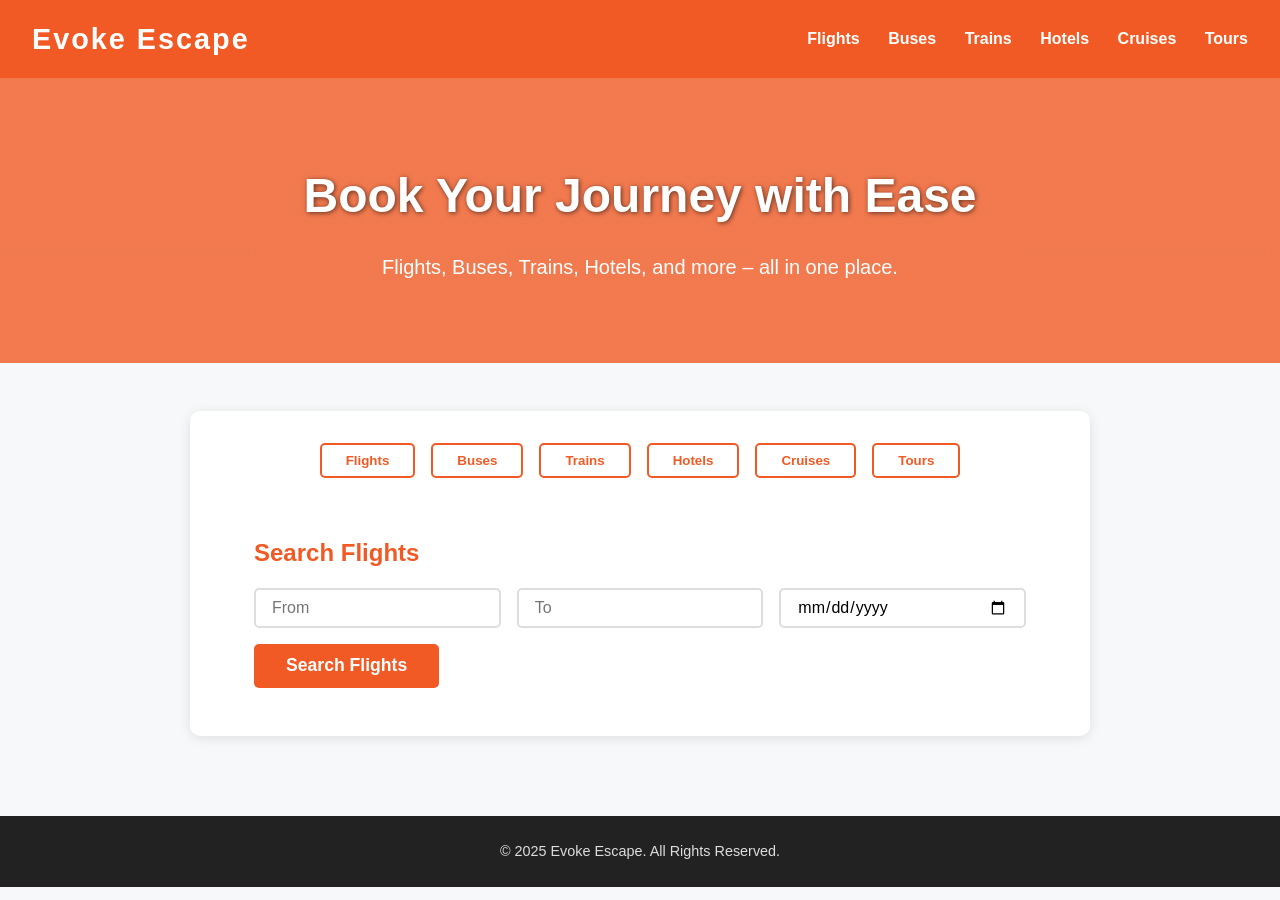
==== index.html @ 3515cdab "Add files via upload" ====
<!DOCTYPE html>
<html lang="en">
<head>
  <meta charset="UTF-8" />
  <meta name="viewport" content="width=device-width, initial-scale=1" />
  <title>Evoke Escape | Travel Booking</title>
  <link rel="stylesheet" href="style.css" />
</head>
<body>
  <header>
    <div class="logo">Evoke Escape</div>
    <nav>
      <a href="#flights" onclick="showTab('flights')">Flights</a>
      <a href="#buses" onclick="showTab('buses')">Buses</a>
      <a href="#trains" onclick="showTab('trains')">Trains</a>
      <a href="#hotels" onclick="showTab('hotels')">Hotels</a>
      <a href="#cruises" onclick="showTab('cruises')">Cruises</a>
      <a href="#tours" onclick="showTab('tours')">Tours</a>
    </nav>
  </header>

  <section id="home" class="hero">
    <h1>Book Your Journey with Ease</h1>
    <p>Flights, Buses, Trains, Hotels, and more – all in one place.</p>
  </section>

  <section id="search" class="search-tabs">
    <div class="tabs">
      <button onclick="showTab('flights')">Flights</button>
      <button onclick="showTab('buses')">Buses</button>
      <button onclick="showTab('trains')">Trains</button>
      <button onclick="showTab('hotels')">Hotels</button>
      <button onclick="showTab('cruises')">Cruises</button>
      <button onclick="showTab('tours')">Tours</button>
    </div>

    <div id="flights" class="tab-content">
      <h2>Search Flights</h2>
      <form>
        <input type="text" placeholder="From" required />
        <input type="text" placeholder="To" required />
        <input type="date" required />
        <button type="submit">Search Flights</button>
      </form>
    </div>

    <div id="buses" class="tab-content" style="display:none;">
      <h2>Search Buses</h2>
      <form>
        <input type="text" placeholder="From" required />
        <input type="text" placeholder="To" required />
        <input type="date" required />
        <button type="submit">Search Buses</button>
      </form>
    </div>

    <div id="trains" class="tab-content" style="display:none;">
      <h2>Search Trains</h2>
      <form>
        <input type="text" placeholder="From" required />
        <input type="text" placeholder="To" required />
        <input type="date" required />
        <button type="submit">Search Trains</button>
      </form>
    </div>

    <div id="hotels" class="tab-content" style="display:none;">
      <h2>Search Hotels</h2>
      <form>
        <input type="text" placeholder="Destination" required />
        <input type="date" placeholder="Check-in" required />
        <input type="date" placeholder="Check-out" required />
        <button type="submit">Search Hotels</button>
      </form>
    </div>

    <div id="cruises" class="tab-content" style="display:none;">
      <h2>Search Cruises</h2>
      <form>
        <input type="text" placeholder="Destination" required />
        <input type="date" required />
        <button type="submit">Search Cruises</button>
      </form>
    </div>

    <div id="tours" class="tab-content" style="display:none;">
      <h2>Search Tours</h2>
      <form>
        <input type="text" placeholder="Destination" required />
        <input type="date" required />
        <button type="submit">Search Tours</button>
      </form>
    </div>
  </section>

  <footer>
    <p>&copy; 2025 Evoke Escape. All Rights Reserved.</p>
  </footer>

  <script>
    function showTab(tabId) {
      const tabs = document.querySelectorAll('.tab-content');
      tabs.forEach(tab => (tab.style.display = 'none'));
      document.getElementById(tabId).style.display = 'block';
    }

    // Show flights tab by default on page load
    showTab('flights');
  </script>
</body>
</html>
---- style.css ----
* {
  box-sizing: border-box;
  margin: 0;
  padding: 0;
  font-family: 'Segoe UI', Tahoma, Geneva, Verdana, sans-serif;
}

body {
  background-color: #f6f8fa;
  color: #333;
  line-height: 1.6;
}

header {
  background-color: #f15a24;
  display: flex;
  justify-content: space-between;
  align-items: center;
  padding: 1rem 2rem;
  color: white;
  position: sticky;
  top: 0;
  z-index: 1000;
}

.logo {
  font-size: 1.8rem;
  font-weight: bold;
  letter-spacing: 2px;
}

nav a {
  color: white;
  text-decoration: none;
  margin-left: 1.5rem;
  font-weight: 600;
  transition: color 0.3s ease;
  cursor: pointer;
}

nav a:hover {
  color: #ffd366;
}

.hero {
  background: linear-gradient(rgba(241, 90, 36, 0.8), rgba(241, 90, 36, 0.8)),
    url('https://images.unsplash.com/photo-1506744038136-46273834b3fb?auto=format&fit=crop&w=1470&q=80') no-repeat center center/cover;
  color: white;
  text-align: center;
  padding: 5rem 2rem;
}

.hero h1 {
  font-size: 3rem;
  margin-bottom: 1rem;
  text-shadow: 1px 1px 5px rgba(0, 0, 0, 0.6);
}

.hero p {
  font-size: 1.25rem;
  font-weight: 300;
}

.search-tabs {
  max-width: 900px;
  margin: 3rem auto 5rem;
  background: white;
  box-shadow: 0 2px 12px rgb(0 0 0 / 0.1);
  border-radius: 10px;
  padding: 2rem;
}

.tabs {
  display: flex;
  justify-content: center;
  margin-bottom: 2rem;
  flex-wrap: wrap;
}

.tabs button {
  background-color: transparent;
  border: 2px solid #f15a24;
  color: #f15a24;
  padding: 0.5rem 1.5rem;
  margin: 0 0.5rem 0.5rem 0.5rem;
  cursor: pointer;
  font-weight: 600;
  border-radius: 5px;
  transition: all 0.3s ease;
}

.tabs button:hover,
.tabs button:focus {
  background-color: #f15a24;
  color: white;
  outline: none;
}

.tab-content {
  padding: 1rem 2rem;
}

.tab-content h2 {
  margin-bottom: 1rem;
  color: #f15a24;
}

form {
  display: flex;
  flex-wrap: wrap;
  gap: 1rem;
}

form input[type='text'],
form input[type='date'] {
  flex: 1 1 150px;
  padding: 0.5rem 1rem;
  border: 2px solid #ddd;
  border-radius: 5px;
  font-size: 1rem;
  transition: border-color 0.3s ease;
}

form input[type='text']:focus,
form input[type='date']:focus {
  border-color: #f15a24;
  outline: none;
}

form button {
  background-color: #f15a24;
  border: none;
  padding: 0.7rem 2rem;
  color: white;
  font-size: 1.1rem;
  font-weight: 700;
  border-radius: 5px;
  cursor: pointer;
  transition: background-color 0.3s ease;
}

form button:hover {
  background-color: #d1481b;
}

footer {
  text-align: center;
  padding: 1.5rem;
  background-color: #222;
  color: #ddd;
  font-size: 0.9rem;
  margin-top: 3rem;
}

@media (max-width: 600px) {
  nav a {
    margin-left: 1rem;
    font-size: 0.9rem;
  }

  .hero h1 {
    font-size: 2rem;
  }

  form {
    flex-direction: column;
  }

  form input,
  form button {
    width: 100%;
  }

  .tabs {
    justify-content: space-around;
  }
}
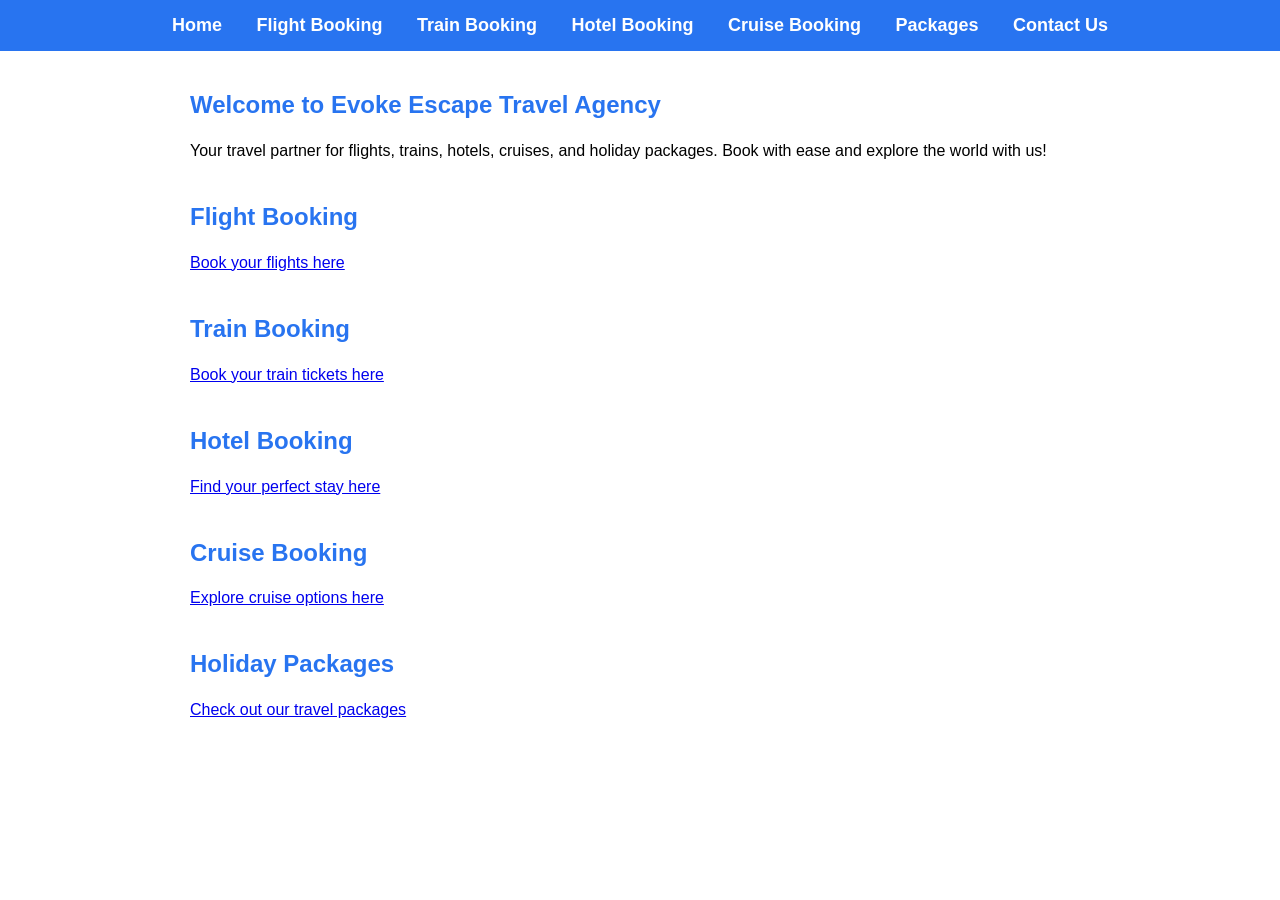
==== commit 89e81874: "Add files via upload" ====
--- a/index.html
+++ b/index.html
@@ -3,109 +3,84 @@
 <head>
   <meta charset="UTF-8" />
   <meta name="viewport" content="width=device-width, initial-scale=1" />
-  <title>Evoke Escape | Travel Booking</title>
-  <link rel="stylesheet" href="style.css" />
+  <title>Evoke Escape Travel</title>
+  <style>
+    body { font-family: Arial, sans-serif; margin: 0; padding: 0; }
+    nav {
+      background-color: #2874f0;
+      padding: 15px;
+      text-align: center;
+    }
+    nav a {
+      color: white;
+      text-decoration: none;
+      margin: 0 15px;
+      font-weight: bold;
+      font-size: 18px;
+    }
+    nav a:hover {
+      text-decoration: underline;
+    }
+    main {
+      padding: 20px;
+      max-width: 900px;
+      margin: auto;
+    }
+    section {
+      margin-bottom: 40px;
+    }
+    h1, h2 {
+      color: #2874f0;
+    }
+    p {
+      font-size: 16px;
+      line-height: 1.5;
+    }
+  </style>
 </head>
 <body>
-  <header>
-    <div class="logo">Evoke Escape</div>
-    <nav>
-      <a href="#flights" onclick="showTab('flights')">Flights</a>
-      <a href="#buses" onclick="showTab('buses')">Buses</a>
-      <a href="#trains" onclick="showTab('trains')">Trains</a>
-      <a href="#hotels" onclick="showTab('hotels')">Hotels</a>
-      <a href="#cruises" onclick="showTab('cruises')">Cruises</a>
-      <a href="#tours" onclick="showTab('tours')">Tours</a>
-    </nav>
-  </header>
 
-  <section id="home" class="hero">
-    <h1>Book Your Journey with Ease</h1>
-    <p>Flights, Buses, Trains, Hotels, and more – all in one place.</p>
-  </section>
+  <nav>
+    <a href="index.html">Home</a>
+    <a href="flight.html">Flight Booking</a>
+    <a href="train.html">Train Booking</a>
+    <a href="hotel.html">Hotel Booking</a>
+    <a href="cruise.html">Cruise Booking</a>
+    <a href="package.html">Packages</a>
+    <a href="contact.html">Contact Us</a>
+  </nav>
 
-  <section id="search" class="search-tabs">
-    <div class="tabs">
-      <button onclick="showTab('flights')">Flights</button>
-      <button onclick="showTab('buses')">Buses</button>
-      <button onclick="showTab('trains')">Trains</button>
-      <button onclick="showTab('hotels')">Hotels</button>
-      <button onclick="showTab('cruises')">Cruises</button>
-      <button onclick="showTab('tours')">Tours</button>
-    </div>
+  <main>
+    <section>
+      <h1>Welcome to Evoke Escape Travel Agency</h1>
+      <p>Your travel partner for flights, trains, hotels, cruises, and holiday packages. Book with ease and explore the world with us!</p>
+    </section>
 
-    <div id="flights" class="tab-content">
-      <h2>Search Flights</h2>
-      <form>
-        <input type="text" placeholder="From" required />
-        <input type="text" placeholder="To" required />
-        <input type="date" required />
-        <button type="submit">Search Flights</button>
-      </form>
-    </div>
+    <section>
+      <h2>Flight Booking</h2>
+      <p><a href="flight.html">Book your flights here</a></p>
+    </section>
 
-    <div id="buses" class="tab-content" style="display:none;">
-      <h2>Search Buses</h2>
-      <form>
-        <input type="text" placeholder="From" required />
-        <input type="text" placeholder="To" required />
-        <input type="date" required />
-        <button type="submit">Search Buses</button>
-      </form>
-    </div>
+    <section>
+      <h2>Train Booking</h2>
+      <p><a href="train.html">Book your train tickets here</a></p>
+    </section>
 
-    <div id="trains" class="tab-content" style="display:none;">
-      <h2>Search Trains</h2>
-      <form>
-        <input type="text" placeholder="From" required />
-        <input type="text" placeholder="To" required />
-        <input type="date" required />
-        <button type="submit">Search Trains</button>
-      </form>
-    </div>
+    <section>
+      <h2>Hotel Booking</h2>
+      <p><a href="hotel.html">Find your perfect stay here</a></p>
+    </section>
 
-    <div id="hotels" class="tab-content" style="display:none;">
-      <h2>Search Hotels</h2>
-      <form>
-        <input type="text" placeholder="Destination" required />
-        <input type="date" placeholder="Check-in" required />
-        <input type="date" placeholder="Check-out" required />
-        <button type="submit">Search Hotels</button>
-      </form>
-    </div>
+    <section>
+      <h2>Cruise Booking</h2>
+      <p><a href="cruise.html">Explore cruise options here</a></p>
+    </section>
 
-    <div id="cruises" class="tab-content" style="display:none;">
-      <h2>Search Cruises</h2>
-      <form>
-        <input type="text" placeholder="Destination" required />
-        <input type="date" required />
-        <button type="submit">Search Cruises</button>
-      </form>
-    </div>
+    <section>
+      <h2>Holiday Packages</h2>
+      <p><a href="package.html">Check out our travel packages</a></p>
+    </section>
+  </main>
 
-    <div id="tours" class="tab-content" style="display:none;">
-      <h2>Search Tours</h2>
-      <form>
-        <input type="text" placeholder="Destination" required />
-        <input type="date" required />
-        <button type="submit">Search Tours</button>
-      </form>
-    </div>
-  </section>
-
-  <footer>
-    <p>&copy; 2025 Evoke Escape. All Rights Reserved.</p>
-  </footer>
-
-  <script>
-    function showTab(tabId) {
-      const tabs = document.querySelectorAll('.tab-content');
-      tabs.forEach(tab => (tab.style.display = 'none'));
-      document.getElementById(tabId).style.display = 'block';
-    }
-
-    // Show flights tab by default on page load
-    showTab('flights');
-  </script>
 </body>
 </html>
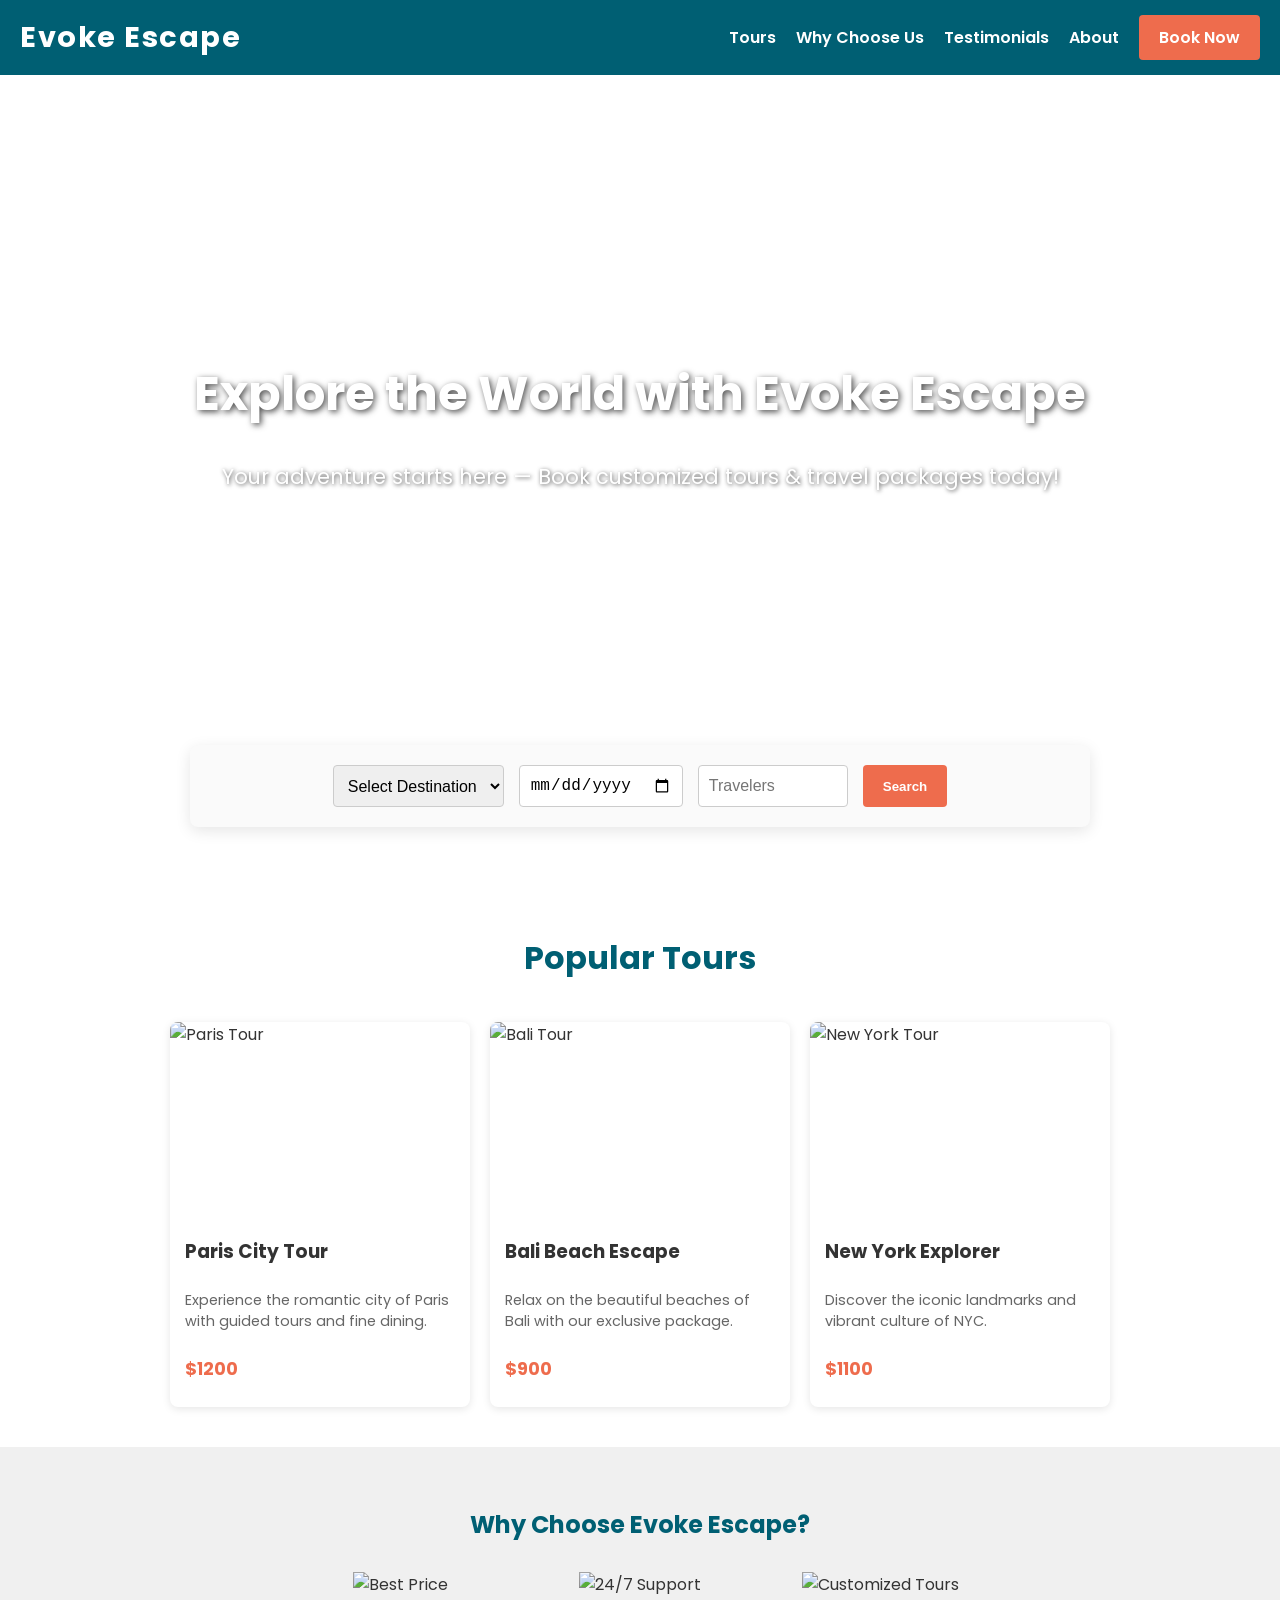
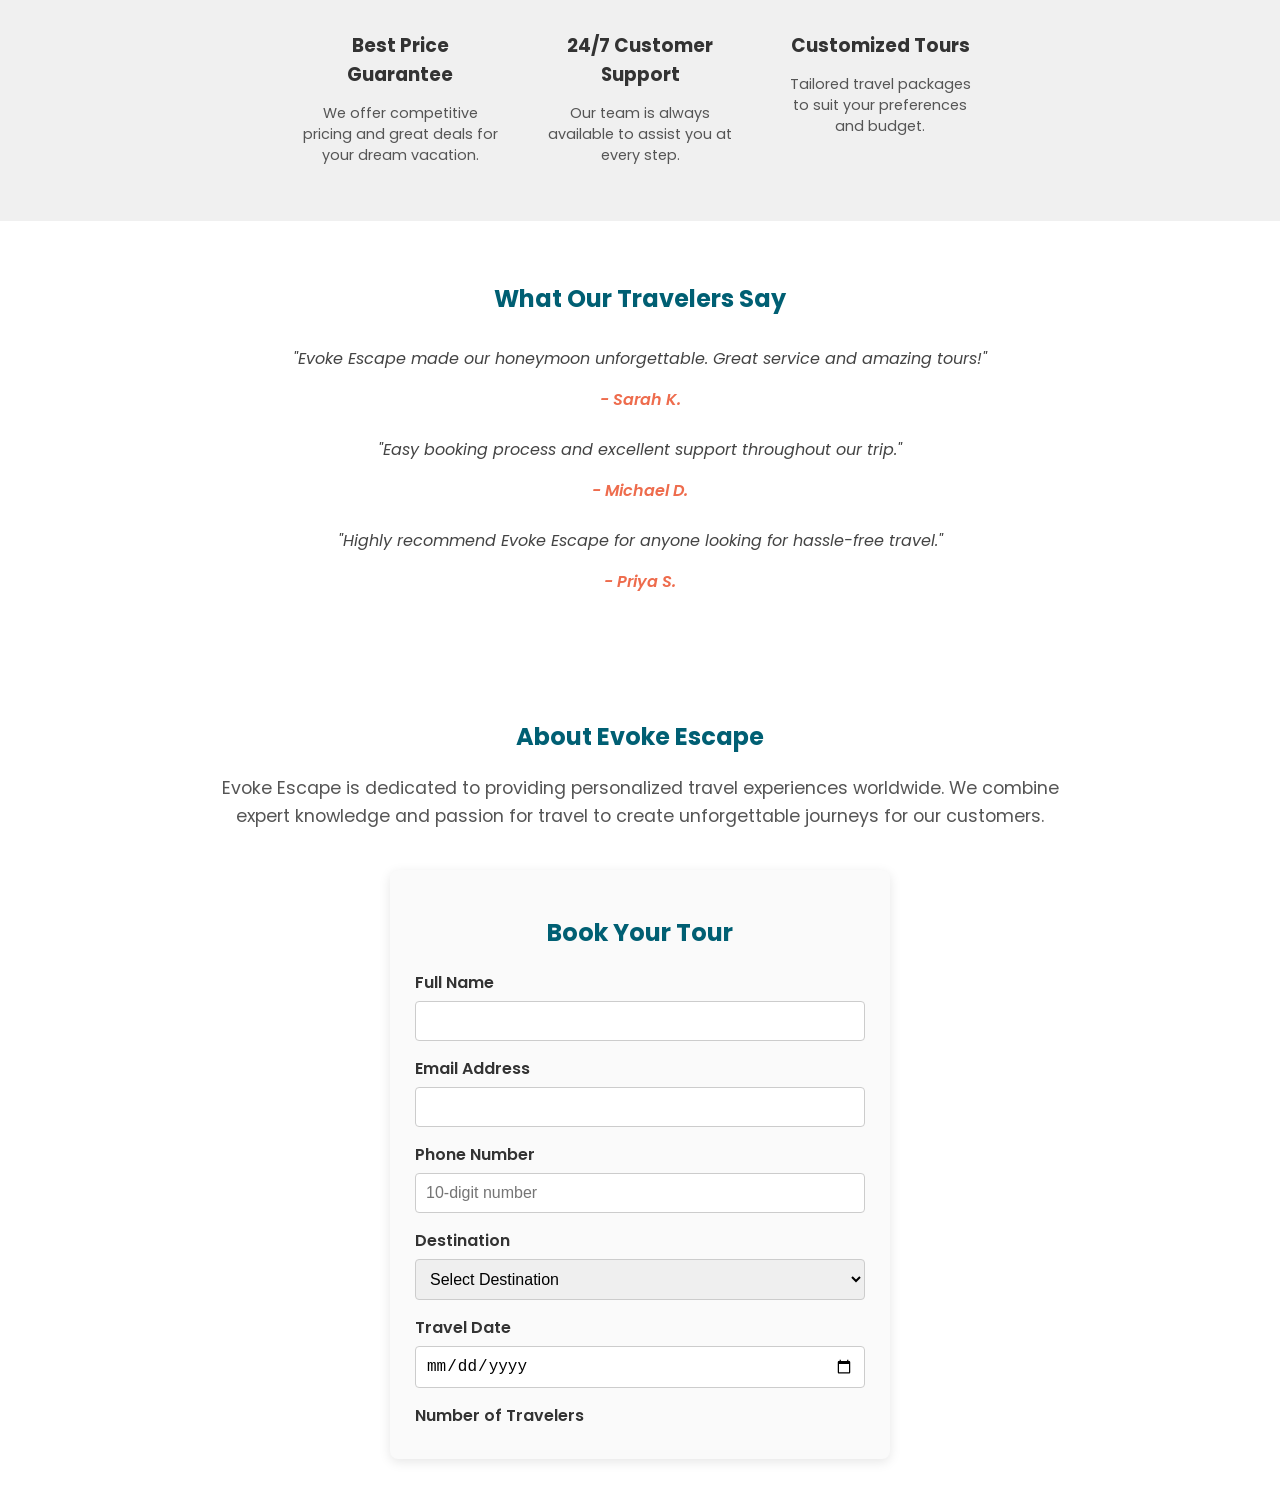
==== commit e2d0f059: "change it" ====
--- a/index.html
+++ b/index.html
@@ -3,84 +3,464 @@
 <head>
   <meta charset="UTF-8" />
   <meta name="viewport" content="width=device-width, initial-scale=1" />
-  <title>Evoke Escape Travel</title>
+  <meta name="description" content="Evoke Escape - Explore the world with our customized travel packages. Book tours, flights, and hotels easily online." />
+  <title>Evoke Escape - Explore the World</title>
   <style>
-    body { font-family: Arial, sans-serif; margin: 0; padding: 0; }
+    @import url('https://fonts.googleapis.com/css2?family=Poppins:wght@400;600&display=swap');
+
+    * {
+      box-sizing: border-box;
+    }
+    body {
+      font-family: 'Poppins', sans-serif;
+      margin: 0; padding: 0;
+      color: #333;
+      background: #fff;
+    }
+    header {
+      background: #005f73;
+      color: white;
+      display: flex;
+      justify-content: space-between;
+      align-items: center;
+      padding: 15px 20px;
+      position: sticky;
+      top: 0;
+      z-index: 100;
+    }
+    .logo-text {
+      font-size: 1.8rem;
+      font-weight: 700;
+      color: white;
+      font-family: 'Poppins', sans-serif;
+      cursor: pointer;
+      letter-spacing: 1.5px;
+    }
     nav {
-      background-color: #2874f0;
+      display: flex;
+      align-items: center;
+      gap: 20px;
+    }
+    nav a {
+      color: white;
+      text-decoration: none;
+      font-weight: 600;
+      font-size: 1rem;
+      transition: color 0.3s;
+    }
+    nav a:hover {
+      color: #ee6c4d;
+    }
+    .btn {
+      background: #ee6c4d;
+      color: white;
+      border: none;
+      padding: 10px 20px;
+      border-radius: 4px;
+      font-weight: 600;
+      cursor: pointer;
+      transition: background 0.3s;
+    }
+    .btn:hover {
+      background: #d95a39;
+    }
+    /* Hamburger menu for mobile */
+    .hamburger {
+      display: none;
+      flex-direction: column;
+      cursor: pointer;
+      gap: 5px;
+    }
+    .hamburger div {
+      width: 25px;
+      height: 3px;
+      background: white;
+      border-radius: 2px;
+    }
+    @media (max-width: 768px) {
+      nav {
+        position: fixed;
+        top: 60px;
+        right: 0;
+        background: #005f73;
+        flex-direction: column;
+        width: 200px;
+        padding: 20px;
+        height: calc(100vh - 60px);
+        transform: translateX(100%);
+        transition: transform 0.3s ease-in-out;
+      }
+      nav.open {
+        transform: translateX(0);
+      }
+      .hamburger {
+        display: flex;
+      }
+    }
+
+    /* Hero Section */
+    .hero {
+      background: url('https://images.unsplash.com/photo-1506744038136-46273834b3fb?auto=format&fit=crop&w=1350&q=80') no-repeat center center/cover;
+      height: 80vh;
+      display: flex;
+      flex-direction: column;
+      justify-content: center;
+      align-items: center;
+      color: white;
+      text-align: center;
+      padding: 0 20px;
+    }
+    .hero h1 {
+      font-size: 3rem;
+      margin: 0 0 10px;
+      text-shadow: 2px 2px 6px rgba(0,0,0,0.7);
+    }
+    .hero p {
+      font-size: 1.3rem;
+      margin-bottom: 20px;
+      text-shadow: 1px 1px 4px rgba(0,0,0,0.7);
+    }
+
+    /* Search Bar */
+    .search-bar {
+      background: #fafafa;
+      padding: 20px;
+      display: flex;
+      justify-content: center;
+      gap: 15px;
+      flex-wrap: wrap;
+      max-width: 900px;
+      margin: -50px auto 40px;
+      box-shadow: 0 4px 15px rgba(0,0,0,0.1);
+      border-radius: 8px;
+      position: relative;
+      z-index: 10;
+    }
+    .search-bar select, .search-bar input {
+      padding: 10px;
+      font-size: 1rem;
+      border: 1px solid #ccc;
+      border-radius: 4px;
+      min-width: 150px;
+    }
+    .search-bar input[type="number"] {
+      max-width: 100px;
+    }
+
+    /* Tours Section */
+    .tours {
+      padding: 40px 20px;
+      max-width: 1200px;
+      margin: auto;
+    }
+    .tours h2 {
+      text-align: center;
+      margin-bottom: 40px;
+      font-size: 2rem;
+      color: #005f73;
+    }
+    .tour-cards {
+      display: flex;
+      gap: 20px;
+      flex-wrap: wrap;
+      justify-content: center;
+    }
+    .tour-card {
+      background: white;
+      box-shadow: 0 2px 8px rgba(0,0,0,0.1);
+      border-radius: 8px;
+      overflow: hidden;
+      max-width: 300px;
+      display: flex;
+      flex-direction: column;
+      transition: transform 0.3s;
+    }
+    .tour-card:hover {
+      transform: translateY(-5px);
+    }
+    .tour-card img {
+      width: 100%;
+      height: 200px;
+      object-fit: cover;
+    }
+    .tour-content {
       padding: 15px;
-      text-align: center;
-    }
-    nav a {
-      color: white;
-      text-decoration: none;
-      margin: 0 15px;
-      font-weight: bold;
-      font-size: 18px;
-    }
-    nav a:hover {
-      text-decoration: underline;
-    }
-    main {
-      padding: 20px;
+      flex-grow: 1;
+      display: flex;
+      flex-direction: column;
+      justify-content: space-between;
+    }
+    .tour-content h3 {
+      margin: 0 0 10px;
+      color: #333;
+    }
+    .tour-content p {
+      font-size: 0.9rem;
+      color: #666;
+      flex-grow: 1;
+    }
+    .price {
+      font-weight: 700;
+      margin: 10px 0;
+      color: #ee6c4d;
+      font-size: 1.1rem;
+    }
+
+    /* Why Choose Us */
+    .why-choose {
+      background: #f0f0f0;
+      padding: 40px 20px;
+      text-align: center;
+    }
+    .why-choose h2 {
+      margin-bottom: 30px;
+      color: #005f73;
+    }
+    .features {
+      display: flex;
+      justify-content: center;
+      gap: 40px;
+      flex-wrap: wrap;
+    }
+    .feature {
+      max-width: 200px;
+    }
+    .feature img {
+      width: 60px;
+      margin-bottom: 15px;
+    }
+    .feature h3 {
+      margin-bottom: 8px;
+      color: #333;
+    }
+    .feature p {
+      font-size: 0.9rem;
+      color: #555;
+    }
+
+    /* Testimonials */
+    .testimonials {
+      padding: 40px 20px;
       max-width: 900px;
       margin: auto;
-    }
-    section {
-      margin-bottom: 40px;
-    }
-    h1, h2 {
-      color: #2874f0;
-    }
-    p {
-      font-size: 16px;
-      line-height: 1.5;
+      text-align: center;
+    }
+    .testimonials h2 {
+      color: #005f73;
+      margin-bottom: 30px;
+    }
+    .testimonial {
+      margin-bottom: 25px;
+      font-style: italic;
+      color: #444;
+    }
+    .testimonial .author {
+      margin-top: 8px;
+      font-weight: 600;
+      color: #ee6c4d;
+    }
+
+    /* About Section */
+    .about {
+      max-width: 900px;
+      margin: 60px auto 40px;
+      padding: 0 20px;
+      text-align: center;
+    }
+    .about h2 {
+      color: #005f73;
+      margin-bottom: 20px;
+    }
+    .about p {
+      font-size: 1.1rem;
+      color: #555;
+      line-height: 1.6;
+    }
+
+    /* Booking Form */
+    form {
+      max-width: 500px;
+      margin: 20px auto 40px;
+      background: #fafafa;
+      padding: 25px;
+      border-radius: 8px;
+      box-shadow: 0 3px 12px rgba(0,0,0,0.1);
+    }
+    form h2 {
+      text-align: center;
+      margin-bottom: 20px;
+      color: #005f73;
+    }
+    form label {
+      display: block;
+      margin-bottom: 6px;
+      font-weight: 600;
+      color: #333;
+    }
+    form input, form select {
+      width: 100%;
+      padding: 10px;
+      margin-bottom: 15px;
+      border-radius: 4px;
+      border: 1px solid #ccc;
+      font-size: 1rem;
+    }
+    form button {
+      width: 100%;
+      padding: 12px;
+      background: #ee6c4d;
+      border: none;
+      border-radius: 4px;
+      color: white;
+      font-weight: 600;
+      cursor: pointer;
+      font-size: 1.1rem;
+      transition: background 0.3s;
+    }
+    form button:hover {
+      background: #d95a39;
+    }
+    .success-message {
+      background: #d4edda;
+      color: #155724;
+      padding: 15px;
+      margin: 20px auto;
+      border-radius: 6px;
+      text-align: center;
+      font-weight: 600;
+      max-width: 500px;
     }
   </style>
 </head>
 <body>
 
-  <nav>
-    <a href="index.html">Home</a>
-    <a href="flight.html">Flight Booking</a>
-    <a href="train.html">Train Booking</a>
-    <a href="hotel.html">Hotel Booking</a>
-    <a href="cruise.html">Cruise Booking</a>
-    <a href="package.html">Packages</a>
-    <a href="contact.html">Contact Us</a>
+<header>
+  <div class="logo-text">Evoke Escape</div>
+  <nav id="nav-menu">
+    <a href="#tours">Tours</a>
+    <a href="#why-choose">Why Choose Us</a>
+    <a href="#testimonials">Testimonials</a>
+    <a href="#about">About</a>
+    <a href="#booking-form" class="btn">Book Now</a>
   </nav>
-
-  <main>
-    <section>
-      <h1>Welcome to Evoke Escape Travel Agency</h1>
-      <p>Your travel partner for flights, trains, hotels, cruises, and holiday packages. Book with ease and explore the world with us!</p>
-    </section>
-
-    <section>
-      <h2>Flight Booking</h2>
-      <p><a href="flight.html">Book your flights here</a></p>
-    </section>
-
-    <section>
-      <h2>Train Booking</h2>
-      <p><a href="train.html">Book your train tickets here</a></p>
-    </section>
-
-    <section>
-      <h2>Hotel Booking</h2>
-      <p><a href="hotel.html">Find your perfect stay here</a></p>
-    </section>
-
-    <section>
-      <h2>Cruise Booking</h2>
-      <p><a href="cruise.html">Explore cruise options here</a></p>
-    </section>
-
-    <section>
-      <h2>Holiday Packages</h2>
-      <p><a href="package.html">Check out our travel packages</a></p>
-    </section>
-  </main>
-
-</body>
-</html>
+  <div class="hamburger" id="hamburger">
+    <div></div><div></div><div></div>
+  </div>
+</header>
+
+<section class="hero">
+  <h1>Explore the World with Evoke Escape</h1>
+  <p>Your adventure starts here — Book customized tours & travel packages today!</p>
+</section>
+
+<section class="search-bar" aria-label="Travel Booking Search">
+  <select id="destination" required>
+    <option value="" disabled selected>Select Destination</option>
+    <option value="paris">Paris</option>
+    <option value="bali">Bali</option>
+    <option value="newyork">New York</option>
+    <option value="tokyo">Tokyo</option>
+  </select>
+  <input type="date" id="travel-date" required />
+  <input type="number" id="travelers" placeholder="Travelers" min="1" max="10" required />
+  <button class="btn" onclick="alert('Search functionality coming soon!')">Search</button>
+</section>
+
+<section id="tours" class="tours">
+  <h2>Popular Tours</h2>
+  <div class="tour-cards">
+    <div class="tour-card">
+      <img src="https://images.unsplash.com/photo-1506744038136-46273834b3fb?auto=format&fit=crop&w=600&q=60" alt="Paris Tour" />
+      <div class="tour-content">
+        <h3>Paris City Tour</h3>
+        <p>Experience the romantic city of Paris with guided tours and fine dining.</p>
+        <div class="price">$1200</div>
+      </div>
+    </div>
+    <div class="tour-card">
+      <img src="https://images.unsplash.com/photo-1504384308090-c894fdcc538d?auto=format&fit=crop&w=600&q=60" alt="Bali Tour" />
+      <div class="tour-content">
+        <h3>Bali Beach Escape</h3>
+        <p>Relax on the beautiful beaches of Bali with our exclusive package.</p>
+        <div class="price">$900</div>
+      </div>
+    </div>
+    <div class="tour-card">
+      <img src="https://images.unsplash.com/photo-1534452203293-494d7ddbf7e0?auto=format&fit=crop&w=600&q=60" alt="New York Tour" />
+      <div class="tour-content">
+        <h3>New York Explorer</h3>
+        <p>Discover the iconic landmarks and vibrant culture of NYC.</p>
+        <div class="price">$1100</div>
+      </div>
+    </div>
+  </div>
+</section>
+
+<section id="why-choose" class="why-choose">
+  <h2>Why Choose Evoke Escape?</h2>
+  <div class="features">
+    <div class="feature">
+      <img src="https://cdn-icons-png.flaticon.com/512/190/190411.png" alt="Best Price" />
+      <h3>Best Price Guarantee</h3>
+      <p>We offer competitive pricing and great deals for your dream vacation.</p>
+    </div>
+    <div class="feature">
+      <img src="https://cdn-icons-png.flaticon.com/512/1077/1077114.png" alt="24/7 Support" />
+      <h3>24/7 Customer Support</h3>
+      <p>Our team is always available to assist you at every step.</p>
+    </div>
+    <div class="feature">
+      <img src="https://cdn-icons-png.flaticon.com/512/1250/1250615.png" alt="Customized Tours" />
+      <h3>Customized Tours</h3>
+      <p>Tailored travel packages to suit your preferences and budget.</p>
+    </div>
+  </div>
+</section>
+
+<section id="testimonials" class="testimonials">
+  <h2>What Our Travelers Say</h2>
+  <div class="testimonial">
+    <p>"Evoke Escape made our honeymoon unforgettable. Great service and amazing tours!"</p>
+    <div class="author">- Sarah K.</div>
+  </div>
+  <div class="testimonial">
+    <p>"Easy booking process and excellent support throughout our trip."</p>
+    <div class="author">- Michael D.</div>
+  </div>
+  <div class="testimonial">
+    <p>"Highly recommend Evoke Escape for anyone looking for hassle-free travel."</p>
+    <div class="author">- Priya S.</div>
+  </div>
+</section>
+
+<section id="about" class="about">
+  <h2>About Evoke Escape</h2>
+  <p>Evoke Escape is dedicated to providing personalized travel experiences worldwide. We combine expert knowledge and passion for travel to create unforgettable journeys for our customers.</p>
+</section>
+
+<section id="booking-form">
+  <form id="travel-booking-form">
+    <h2>Book Your Tour</h2>
+    <label for="full-name">Full Name</label>
+    <input type="text" id="full-name" name="full-name" required />
+
+    <label for="email">Email Address</label>
+    <input type="email" id="email" name="email" required />
+
+    <label for="phone">Phone Number</label>
+    <input type="tel" id="phone" name="phone" required pattern="[0-9]{10}" placeholder="10-digit number" />
+
+    <label for="destination-booking">Destination</label>
+    <select id="destination-booking" name="destination-booking" required>
+      <option value="" disabled selected>Select Destination</option>
+      <option value="paris">Paris</option>
+      <option value="bali">Bali</option>
+      <option value="newyork">New York</option>
+      <option value="tokyo">Tokyo</option>
+    </select>
+
+    <label for="date-booking">Travel Date</label>
+    <input type="date" id="date-booking" name="date-booking" required />
+
+    <label for="travelers-booking">Number of Travelers</label>
+    <input
